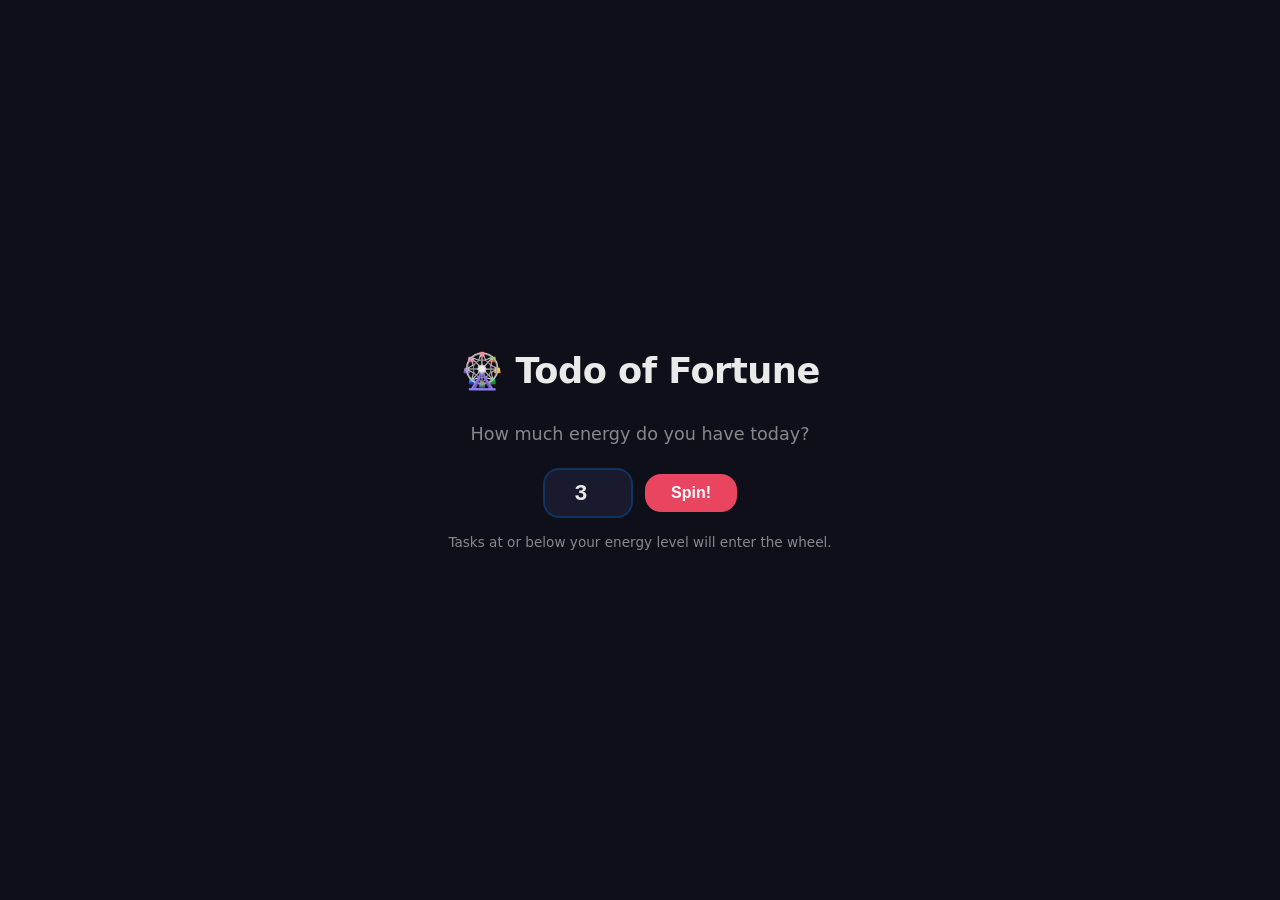
==== templates/index.html @ c22919f1 "Initial commit" ====
<!DOCTYPE html>
<html lang="en">
<head>
  <meta charset="UTF-8">
  <meta name="viewport" content="width=device-width, initial-scale=1.0">
  <title>Todo of Fortune</title>
  <link rel="stylesheet" href="/static/style.css">
</head>
<body>
  <div id="app">
    <h1>🎡 Todo of Fortune</h1>

    <!-- Energy input screen -->
    <div id="energy-screen" class="screen active">
      <p class="subtitle">How much energy do you have today?</p>
      <div class="energy-input-row">
        <input type="number" id="energy-input" min="1" value="3" />
        <button id="spin-btn" class="btn-primary">Spin!</button>
      </div>
      <p class="hint">Tasks at or below your energy level will enter the wheel.</p>
    </div>

    <!-- Wheel screen -->
    <div id="wheel-screen" class="screen">
      <canvas id="wheel-canvas" width="480" height="480"></canvas>
      <div id="wheel-pointer">▼</div>
      <p id="spinning-label" class="subtitle">Spinning…</p>
    </div>

    <!-- Result screen -->
    <div id="result-screen" class="screen">
      <div id="result-card">
        <div id="result-category"></div>
        <h2 id="result-name"></h2>
        <div id="result-meta">
          <span id="result-effort"></span>
          <span id="result-due"></span>
        </div>
        <div class="result-buttons">
          <button id="complete-btn" class="btn-primary">✓ Mark Complete</button>
          <button id="respin-btn" class="btn-secondary">↺ Spin Again</button>
        </div>
      </div>
    </div>

    <!-- No tasks screen -->
    <div id="notasks-screen" class="screen">
      <div class="no-tasks-box">
        <p>🎉 No tasks match that energy level!</p>
        <button id="retry-btn" class="btn-secondary">Try a different level</button>
      </div>
    </div>
  </div>

  <script src="/static/wheel.js"></script>
</body>
</html>
---- static/style.css ----
*, *::before, *::after { box-sizing: border-box; margin: 0; padding: 0; }

:root {
  --bg: #0f0f1a;
  --surface: #1a1a2e;
  --surface2: #16213e;
  --accent: #e94560;
  --accent2: #0f3460;
  --text: #eaeaea;
  --text-dim: #888;
  --radius: 16px;
}

body {
  background: var(--bg);
  color: var(--text);
  font-family: 'Segoe UI', system-ui, sans-serif;
  min-height: 100vh;
  display: flex;
  align-items: center;
  justify-content: center;
}

#app {
  width: 100%;
  max-width: 560px;
  padding: 2rem 1.5rem;
  text-align: center;
}

h1 {
  font-size: 2.2rem;
  font-weight: 800;
  margin-bottom: 2rem;
  letter-spacing: -0.5px;
}

.subtitle {
  font-size: 1.1rem;
  color: var(--text-dim);
  margin-bottom: 1.5rem;
}

.hint {
  font-size: 0.85rem;
  color: var(--text-dim);
  margin-top: 1rem;
}

/* ── Screens ─────────────────────────────────────────── */
.screen { display: none; }
.screen.active { display: block; }

/* ── Energy input ─────────────────────────────────────── */
.energy-input-row {
  display: flex;
  gap: 0.75rem;
  justify-content: center;
  align-items: center;
}

input[type="number"] {
  width: 90px;
  padding: 0.65rem 1rem;
  font-size: 1.4rem;
  font-weight: 700;
  text-align: center;
  background: var(--surface);
  border: 2px solid var(--accent2);
  border-radius: var(--radius);
  color: var(--text);
  outline: none;
  transition: border-color 0.2s;
}
input[type="number"]:focus { border-color: var(--accent); }

/* ── Buttons ──────────────────────────────────────────── */
.btn-primary, .btn-secondary {
  padding: 0.65rem 1.6rem;
  font-size: 1rem;
  font-weight: 700;
  border: none;
  border-radius: var(--radius);
  cursor: pointer;
  transition: transform 0.1s, opacity 0.2s;
}
.btn-primary:active, .btn-secondary:active { transform: scale(0.97); }
.btn-primary {
  background: var(--accent);
  color: #fff;
}
.btn-primary:hover { opacity: 0.88; }
.btn-secondary {
  background: var(--surface);
  color: var(--text);
  border: 2px solid var(--accent2);
}
.btn-secondary:hover { border-color: var(--accent); }

/* ── Wheel ────────────────────────────────────────────── */
#wheel-screen { position: relative; display: none; }
#wheel-screen.active { display: flex; flex-direction: column; align-items: center; gap: 0; }

#wheel-canvas {
  border-radius: 50%;
  box-shadow: 0 0 60px rgba(233, 69, 96, 0.35);
  max-width: 100%;
  height: auto;
}

#wheel-pointer {
  font-size: 2.5rem;
  color: var(--accent);
  margin-top: -0.5rem;
  filter: drop-shadow(0 2px 6px rgba(233,69,96,0.7));
  line-height: 1;
}

#spinning-label {
  margin-top: 1.2rem;
}

/* ── Result card ──────────────────────────────────────── */
#result-card {
  background: var(--surface);
  border: 2px solid var(--accent2);
  border-radius: var(--radius);
  padding: 2rem 1.5rem;
  text-align: center;
}

#result-category {
  display: inline-block;
  background: var(--accent2);
  color: var(--text-dim);
  font-size: 0.75rem;
  font-weight: 700;
  text-transform: uppercase;
  letter-spacing: 1px;
  padding: 0.25rem 0.75rem;
  border-radius: 999px;
  margin-bottom: 0.9rem;
}

#result-name {
  font-size: 1.8rem;
  font-weight: 800;
  margin-bottom: 1rem;
}

#result-meta {
  display: flex;
  justify-content: center;
  gap: 1rem;
  margin-bottom: 1.5rem;
  flex-wrap: wrap;
}

#result-effort, #result-due {
  background: var(--surface2);
  padding: 0.3rem 0.8rem;
  border-radius: 999px;
  font-size: 0.85rem;
  color: var(--text-dim);
}

.result-buttons {
  display: flex;
  gap: 0.75rem;
  justify-content: center;
  flex-wrap: wrap;
}

/* ── No tasks ─────────────────────────────────────────── */
.no-tasks-box {
  background: var(--surface);
  border: 2px dashed var(--accent2);
  border-radius: var(--radius);
  padding: 2.5rem 1.5rem;
}
.no-tasks-box p {
  font-size: 1.2rem;
  margin-bottom: 1.2rem;
}
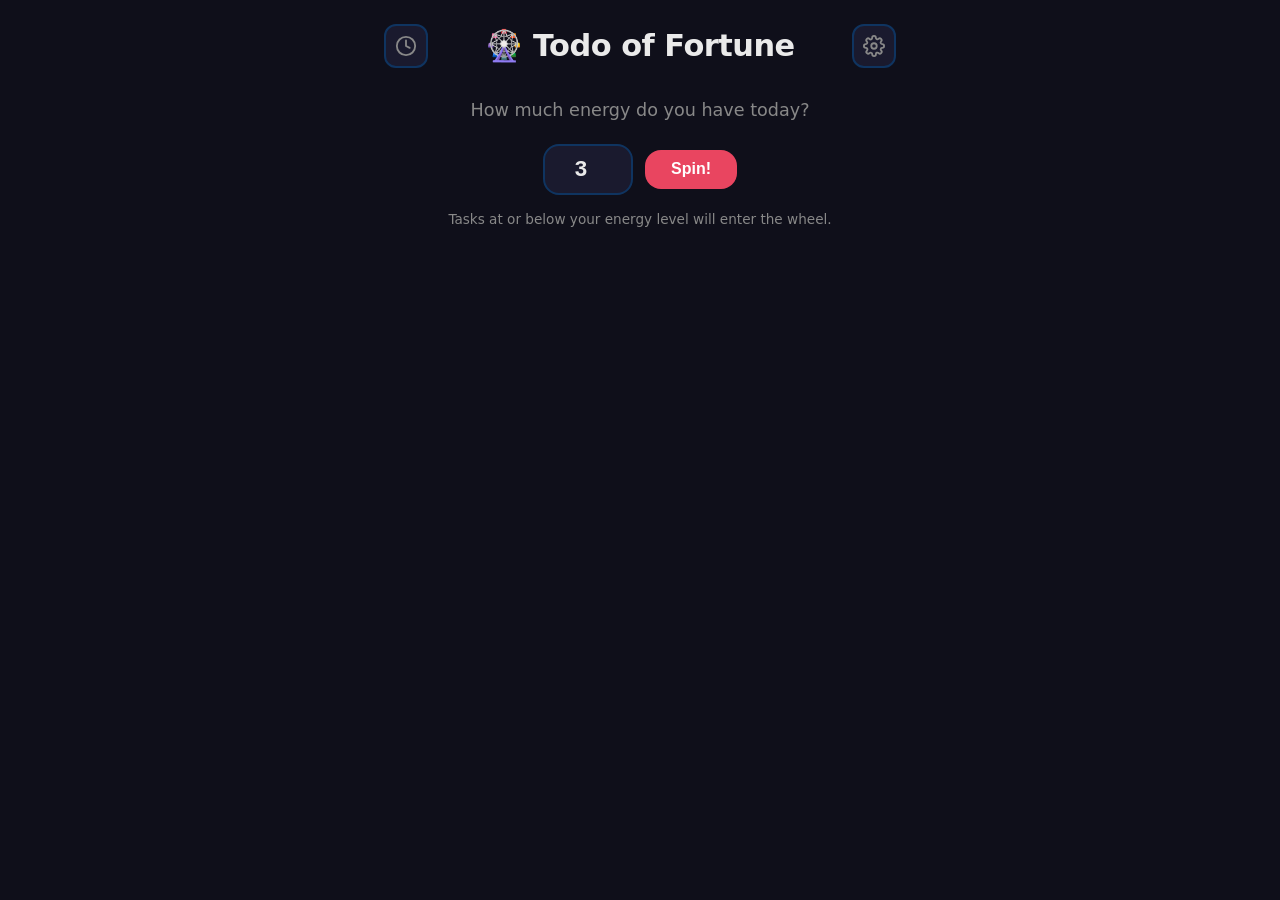
==== commit 6798b153: "Keep history" ====
--- a/templates/index.html
+++ b/templates/index.html
@@ -8,7 +8,22 @@
 </head>
 <body>
   <div id="app">
-    <h1>🎡 Todo of Fortune</h1>
+
+    <!-- Top nav -->
+    <div id="top-nav">
+      <button id="history-btn" class="icon-btn" title="History">
+        <svg xmlns="http://www.w3.org/2000/svg" width="22" height="22" viewBox="0 0 24 24" fill="none" stroke="currentColor" stroke-width="2" stroke-linecap="round" stroke-linejoin="round">
+          <circle cx="12" cy="12" r="10"/><polyline points="12 6 12 12 16 14"/>
+        </svg>
+      </button>
+      <h1>🎡 Todo of Fortune</h1>
+      <button id="settings-btn" class="icon-btn" title="Settings">
+        <svg xmlns="http://www.w3.org/2000/svg" width="22" height="22" viewBox="0 0 24 24" fill="none" stroke="currentColor" stroke-width="2" stroke-linecap="round" stroke-linejoin="round">
+          <circle cx="12" cy="12" r="3"/>
+          <path d="M19.4 15a1.65 1.65 0 0 0 .33 1.82l.06.06a2 2 0 0 1-2.83 2.83l-.06-.06a1.65 1.65 0 0 0-1.82-.33 1.65 1.65 0 0 0-1 1.51V21a2 2 0 0 1-4 0v-.09A1.65 1.65 0 0 0 9 19.4a1.65 1.65 0 0 0-1.82.33l-.06.06a2 2 0 0 1-2.83-2.83l.06-.06A1.65 1.65 0 0 0 4.68 15a1.65 1.65 0 0 0-1.51-1H3a2 2 0 0 1 0-4h.09A1.65 1.65 0 0 0 4.6 9a1.65 1.65 0 0 0-.33-1.82l-.06-.06a2 2 0 0 1 2.83-2.83l.06.06A1.65 1.65 0 0 0 9 4.68a1.65 1.65 0 0 0 1-1.51V3a2 2 0 0 1 4 0v.09a1.65 1.65 0 0 0 1 1.51 1.65 1.65 0 0 0 1.82-.33l.06-.06a2 2 0 0 1 2.83 2.83l-.06.06A1.65 1.65 0 0 0 19.4 9a1.65 1.65 0 0 0 1.51 1H21a2 2 0 0 1 0 4h-.09a1.65 1.65 0 0 0-1.51 1z"/>
+        </svg>
+      </button>
+    </div>
 
     <!-- Energy input screen -->
     <div id="energy-screen" class="screen active">
@@ -22,8 +37,8 @@
 
     <!-- Wheel screen -->
     <div id="wheel-screen" class="screen">
+      <div id="wheel-pointer">▼</div>
       <canvas id="wheel-canvas" width="480" height="480"></canvas>
-      <div id="wheel-pointer">▼</div>
       <p id="spinning-label" class="subtitle">Spinning…</p>
     </div>
 
@@ -50,6 +65,45 @@
         <button id="retry-btn" class="btn-secondary">Try a different level</button>
       </div>
     </div>
+
+    <!-- History screen -->
+    <div id="history-screen" class="screen">
+      <div id="history-header">
+        <button id="history-back" class="btn-secondary btn-sm">← Back</button>
+        <h2>Completed Tasks</h2>
+      </div>
+      <div id="history-list"></div>
+      <p id="history-empty" class="hint" style="display:none">No completed tasks yet.</p>
+    </div>
+
+  </div>
+
+  <!-- Settings modal -->
+  <div id="settings-modal" class="modal-overlay hidden">
+    <div class="modal-box">
+      <div class="modal-header">
+        <h3>Settings</h3>
+        <button id="settings-close" class="icon-btn">✕</button>
+      </div>
+      <div class="modal-body">
+        <div class="setting-row">
+          <div class="setting-label">
+            <span>Spin duration</span>
+            <span id="duration-val" class="setting-value">4s</span>
+          </div>
+          <input type="range" id="duration-slider" min="1" max="15" value="4" step="1">
+          <div class="slider-hints"><span>1s</span><span>15s</span></div>
+        </div>
+        <div class="setting-row">
+          <div class="setting-label">
+            <span>Due date effect</span>
+            <span id="weight-val" class="setting-value">1.0</span>
+          </div>
+          <input type="range" id="weight-slider" min="0" max="1" value="1" step="0.05">
+          <div class="slider-hints"><span>Off</span><span>Full</span></div>
+        </div>
+      </div>
+    </div>
   </div>
 
   <script src="/static/wheel.js"></script>
--- a/static/style.css
+++ b/static/style.css
@@ -17,23 +17,49 @@
   font-family: 'Segoe UI', system-ui, sans-serif;
   min-height: 100vh;
   display: flex;
-  align-items: center;
+  align-items: flex-start;
   justify-content: center;
 }
 
 #app {
   width: 100%;
   max-width: 560px;
-  padding: 2rem 1.5rem;
+  padding: 1.5rem 1.5rem 2rem;
   text-align: center;
 }
 
+/* ── Top nav ──────────────────────────────────────────── */
+#top-nav {
+  display: flex;
+  align-items: center;
+  justify-content: space-between;
+  margin-bottom: 2rem;
+}
+
 h1 {
-  font-size: 2.2rem;
+  font-size: 1.9rem;
   font-weight: 800;
-  margin-bottom: 2rem;
   letter-spacing: -0.5px;
-}
+  flex: 1;
+  text-align: center;
+}
+
+.icon-btn {
+  background: var(--surface);
+  border: 2px solid var(--accent2);
+  color: var(--text-dim);
+  border-radius: 12px;
+  width: 44px;
+  height: 44px;
+  display: flex;
+  align-items: center;
+  justify-content: center;
+  cursor: pointer;
+  transition: border-color 0.2s, color 0.2s;
+  flex-shrink: 0;
+  font-size: 1rem;
+}
+.icon-btn:hover { border-color: var(--accent); color: var(--text); }
 
 .subtitle {
   font-size: 1.1rem;
@@ -96,10 +122,26 @@
   border: 2px solid var(--accent2);
 }
 .btn-secondary:hover { border-color: var(--accent); }
+.btn-sm { padding: 0.4rem 1rem; font-size: 0.9rem; }
 
 /* ── Wheel ────────────────────────────────────────────── */
-#wheel-screen { position: relative; display: none; }
-#wheel-screen.active { display: flex; flex-direction: column; align-items: center; gap: 0; }
+#wheel-screen { position: relative; }
+#wheel-screen.active {
+  display: flex;
+  flex-direction: column;
+  align-items: center;
+}
+
+/* Pointer sits ABOVE the canvas, pointing down at the top of the wheel */
+#wheel-pointer {
+  font-size: 2.5rem;
+  color: var(--accent);
+  margin-bottom: -1.4rem; /* overlap so the tip sits just above the canvas rim */
+  position: relative;
+  z-index: 10;
+  line-height: 1;
+  filter: drop-shadow(0 3px 8px rgba(233,69,96,0.8));
+}
 
 #wheel-canvas {
   border-radius: 50%;
@@ -108,14 +150,6 @@
   height: auto;
 }
 
-#wheel-pointer {
-  font-size: 2.5rem;
-  color: var(--accent);
-  margin-top: -0.5rem;
-  filter: drop-shadow(0 2px 6px rgba(233,69,96,0.7));
-  line-height: 1;
-}
-
 #spinning-label {
   margin-top: 1.2rem;
 }
@@ -182,3 +216,110 @@
   font-size: 1.2rem;
   margin-bottom: 1.2rem;
 }
+
+/* ── History screen ───────────────────────────────────── */
+#history-header {
+  display: flex;
+  align-items: center;
+  gap: 1rem;
+  margin-bottom: 1.5rem;
+  text-align: left;
+}
+#history-header h2 {
+  font-size: 1.4rem;
+  font-weight: 800;
+}
+
+.history-item {
+  display: flex;
+  align-items: center;
+  gap: 0.75rem;
+  background: var(--surface);
+  border: 1px solid var(--accent2);
+  border-radius: 12px;
+  padding: 0.85rem 1rem;
+  margin-bottom: 0.6rem;
+  text-align: left;
+}
+.history-name {
+  flex: 1;
+  font-weight: 600;
+  font-size: 0.95rem;
+}
+.history-cat {
+  background: var(--accent2);
+  color: var(--text-dim);
+  font-size: 0.7rem;
+  font-weight: 700;
+  text-transform: uppercase;
+  letter-spacing: 0.8px;
+  padding: 0.2rem 0.6rem;
+  border-radius: 999px;
+  white-space: nowrap;
+}
+.history-date {
+  font-size: 0.8rem;
+  color: var(--text-dim);
+  white-space: nowrap;
+}
+
+/* ── Settings modal ───────────────────────────────────── */
+.modal-overlay {
+  position: fixed;
+  inset: 0;
+  background: rgba(0, 0, 0, 0.72);
+  display: flex;
+  align-items: center;
+  justify-content: center;
+  z-index: 200;
+}
+.modal-overlay.hidden { display: none; }
+
+.modal-box {
+  background: var(--surface);
+  border: 2px solid var(--accent2);
+  border-radius: var(--radius);
+  width: min(420px, 90vw);
+  padding: 1.5rem;
+}
+
+.modal-header {
+  display: flex;
+  align-items: center;
+  justify-content: space-between;
+  margin-bottom: 1.5rem;
+}
+.modal-header h3 {
+  font-size: 1.2rem;
+  font-weight: 800;
+}
+
+.setting-row {
+  margin-bottom: 1.5rem;
+}
+.setting-label {
+  display: flex;
+  justify-content: space-between;
+  align-items: baseline;
+  margin-bottom: 0.5rem;
+  font-size: 0.95rem;
+}
+.setting-value {
+  font-weight: 700;
+  color: var(--accent);
+  font-size: 1rem;
+}
+
+input[type="range"] {
+  width: 100%;
+  accent-color: var(--accent);
+  cursor: pointer;
+  height: 6px;
+}
+.slider-hints {
+  display: flex;
+  justify-content: space-between;
+  font-size: 0.75rem;
+  color: var(--text-dim);
+  margin-top: 0.3rem;
+}
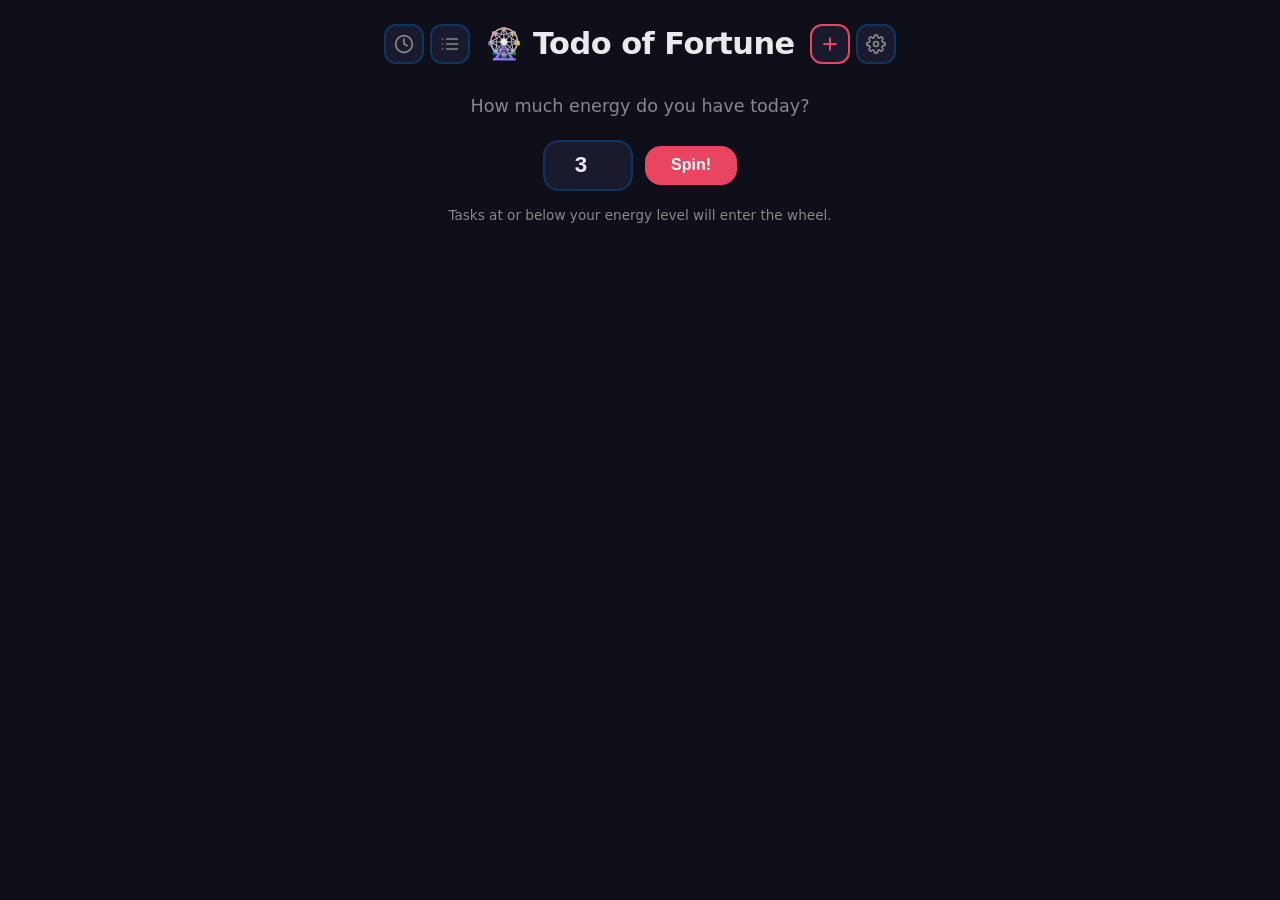
==== commit 2aeb7910: "Edit todos" ====
--- a/templates/index.html
+++ b/templates/index.html
@@ -11,18 +11,33 @@
 
     <!-- Top nav -->
     <div id="top-nav">
-      <button id="history-btn" class="icon-btn" title="History">
-        <svg xmlns="http://www.w3.org/2000/svg" width="22" height="22" viewBox="0 0 24 24" fill="none" stroke="currentColor" stroke-width="2" stroke-linecap="round" stroke-linejoin="round">
-          <circle cx="12" cy="12" r="10"/><polyline points="12 6 12 12 16 14"/>
-        </svg>
-      </button>
+      <div class="nav-left">
+        <button id="history-btn" class="icon-btn" title="History">
+          <svg xmlns="http://www.w3.org/2000/svg" width="20" height="20" viewBox="0 0 24 24" fill="none" stroke="currentColor" stroke-width="2" stroke-linecap="round" stroke-linejoin="round">
+            <circle cx="12" cy="12" r="10"/><polyline points="12 6 12 12 16 14"/>
+          </svg>
+        </button>
+        <button id="todos-btn" class="icon-btn" title="View Todos">
+          <svg xmlns="http://www.w3.org/2000/svg" width="20" height="20" viewBox="0 0 24 24" fill="none" stroke="currentColor" stroke-width="2" stroke-linecap="round" stroke-linejoin="round">
+            <line x1="8" y1="6" x2="21" y2="6"/><line x1="8" y1="12" x2="21" y2="12"/><line x1="8" y1="18" x2="21" y2="18"/>
+            <line x1="3" y1="6" x2="3.01" y2="6"/><line x1="3" y1="12" x2="3.01" y2="12"/><line x1="3" y1="18" x2="3.01" y2="18"/>
+          </svg>
+        </button>
+      </div>
       <h1>🎡 Todo of Fortune</h1>
-      <button id="settings-btn" class="icon-btn" title="Settings">
-        <svg xmlns="http://www.w3.org/2000/svg" width="22" height="22" viewBox="0 0 24 24" fill="none" stroke="currentColor" stroke-width="2" stroke-linecap="round" stroke-linejoin="round">
-          <circle cx="12" cy="12" r="3"/>
-          <path d="M19.4 15a1.65 1.65 0 0 0 .33 1.82l.06.06a2 2 0 0 1-2.83 2.83l-.06-.06a1.65 1.65 0 0 0-1.82-.33 1.65 1.65 0 0 0-1 1.51V21a2 2 0 0 1-4 0v-.09A1.65 1.65 0 0 0 9 19.4a1.65 1.65 0 0 0-1.82.33l-.06.06a2 2 0 0 1-2.83-2.83l.06-.06A1.65 1.65 0 0 0 4.68 15a1.65 1.65 0 0 0-1.51-1H3a2 2 0 0 1 0-4h.09A1.65 1.65 0 0 0 4.6 9a1.65 1.65 0 0 0-.33-1.82l-.06-.06a2 2 0 0 1 2.83-2.83l.06.06A1.65 1.65 0 0 0 9 4.68a1.65 1.65 0 0 0 1-1.51V3a2 2 0 0 1 4 0v.09a1.65 1.65 0 0 0 1 1.51 1.65 1.65 0 0 0 1.82-.33l.06-.06a2 2 0 0 1 2.83 2.83l-.06.06A1.65 1.65 0 0 0 19.4 9a1.65 1.65 0 0 0 1.51 1H21a2 2 0 0 1 0 4h-.09a1.65 1.65 0 0 0-1.51 1z"/>
-        </svg>
-      </button>
+      <div class="nav-right">
+        <button id="add-todo-btn" class="icon-btn icon-btn--accent" title="Add Todo">
+          <svg xmlns="http://www.w3.org/2000/svg" width="20" height="20" viewBox="0 0 24 24" fill="none" stroke="currentColor" stroke-width="2.5" stroke-linecap="round" stroke-linejoin="round">
+            <line x1="12" y1="5" x2="12" y2="19"/><line x1="5" y1="12" x2="19" y2="12"/>
+          </svg>
+        </button>
+        <button id="settings-btn" class="icon-btn" title="Settings">
+          <svg xmlns="http://www.w3.org/2000/svg" width="20" height="20" viewBox="0 0 24 24" fill="none" stroke="currentColor" stroke-width="2" stroke-linecap="round" stroke-linejoin="round">
+            <circle cx="12" cy="12" r="3"/>
+            <path d="M19.4 15a1.65 1.65 0 0 0 .33 1.82l.06.06a2 2 0 0 1-2.83 2.83l-.06-.06a1.65 1.65 0 0 0-1.82-.33 1.65 1.65 0 0 0-1 1.51V21a2 2 0 0 1-4 0v-.09A1.65 1.65 0 0 0 9 19.4a1.65 1.65 0 0 0-1.82.33l-.06.06a2 2 0 0 1-2.83-2.83l.06-.06A1.65 1.65 0 0 0 4.68 15a1.65 1.65 0 0 0-1.51-1H3a2 2 0 0 1 0-4h.09A1.65 1.65 0 0 0 4.6 9a1.65 1.65 0 0 0-.33-1.82l-.06-.06a2 2 0 0 1 2.83-2.83l.06.06A1.65 1.65 0 0 0 9 4.68a1.65 1.65 0 0 0 1-1.51V3a2 2 0 0 1 4 0v.09a1.65 1.65 0 0 0 1 1.51 1.65 1.65 0 0 0 1.82-.33l.06-.06a2 2 0 0 1 2.83 2.83l-.06.06A1.65 1.65 0 0 0 19.4 9a1.65 1.65 0 0 0 1.51 1H21a2 2 0 0 1 0 4h-.09a1.65 1.65 0 0 0-1.51 1z"/>
+          </svg>
+        </button>
+      </div>
     </div>
 
     <!-- Energy input screen -->
@@ -53,6 +68,7 @@
         </div>
         <div class="result-buttons">
           <button id="complete-btn" class="btn-primary">✓ Mark Complete</button>
+          <button id="notdone-btn" class="btn-secondary">… Not done yet</button>
           <button id="respin-btn" class="btn-secondary">↺ Spin Again</button>
         </div>
       </div>
@@ -74,6 +90,17 @@
       </div>
       <div id="history-list"></div>
       <p id="history-empty" class="hint" style="display:none">No completed tasks yet.</p>
+    </div>
+
+    <!-- Todos screen -->
+    <div id="todos-screen" class="screen">
+      <div id="todos-header">
+        <button id="todos-back" class="btn-secondary btn-sm">← Back</button>
+        <h2>My Todos</h2>
+        <button id="todos-add-btn" class="btn-primary btn-sm">+ New</button>
+      </div>
+      <div id="todos-list"></div>
+      <p id="todos-empty" class="hint" style="display:none">No todos yet. Add one!</p>
     </div>
 
   </div>
@@ -102,6 +129,60 @@
           <input type="range" id="weight-slider" min="0" max="1" value="1" step="0.05">
           <div class="slider-hints"><span>Off</span><span>Full</span></div>
         </div>
+        <div class="graph-section">
+          <p class="graph-title">Selection weight vs. days to due date</p>
+          <canvas id="weight-graph" width="360" height="130"></canvas>
+        </div>
+        <div class="setting-row setting-row--colors">
+          <div class="setting-label"><span>Category colours</span></div>
+          <div id="category-colors-list"></div>
+        </div>
+      </div>
+    </div>
+  </div>
+
+  <!-- Add / Edit Todo modal -->
+  <div id="todo-modal" class="modal-overlay hidden">
+    <div class="modal-box modal-box--form">
+      <div class="modal-header">
+        <h3 id="todo-modal-title">Add Todo</h3>
+        <button id="todo-modal-close" class="icon-btn">✕</button>
+      </div>
+      <div class="modal-body">
+        <div class="form-row">
+          <label for="todo-name">Name</label>
+          <input type="text" id="todo-name" class="form-input" placeholder="Task name" autocomplete="off" />
+        </div>
+        <div class="form-row">
+          <label for="todo-category">Category</label>
+          <input type="text" id="todo-category" class="form-input" list="cat-suggestions" placeholder="e.g. household, hobbies" autocomplete="off" />
+          <datalist id="cat-suggestions"></datalist>
+        </div>
+        <div class="form-row">
+          <label for="todo-effort">Effort (1–10)</label>
+          <input type="number" id="todo-effort" class="form-input" min="1" max="10" value="3" />
+        </div>
+        <div class="form-row">
+          <label for="todo-due">Due date <span class="label-optional">(optional)</span></label>
+          <input type="date" id="todo-due" class="form-input" />
+        </div>
+        <div class="form-row form-row--inline">
+          <label for="todo-recurring">Recurring</label>
+          <label class="toggle">
+            <input type="checkbox" id="todo-recurring" />
+            <span class="toggle-track"></span>
+          </label>
+        </div>
+        <div class="form-row" id="todo-rate-row">
+          <label for="todo-rate">Frequency</label>
+          <input type="text" id="todo-rate" class="form-input" placeholder="e.g. 1 week, 2 weeks, 1 month" />
+          <p class="form-hint">Natural language: "1 week", "2 weeks", "1 month", "3 months"</p>
+        </div>
+        <p id="todo-error" class="form-error" style="display:none"></p>
+        <div class="form-buttons">
+          <button id="todo-save-btn" class="btn-primary">Save</button>
+          <button id="todo-cancel-btn" class="btn-secondary">Cancel</button>
+        </div>
       </div>
     </div>
   </div>
--- a/static/style.css
+++ b/static/style.css
@@ -36,6 +36,12 @@
   margin-bottom: 2rem;
 }
 
+.nav-left, .nav-right {
+  display: flex;
+  gap: 0.4rem;
+  flex-shrink: 0;
+}
+
 h1 {
   font-size: 1.9rem;
   font-weight: 800;
@@ -49,17 +55,25 @@
   border: 2px solid var(--accent2);
   color: var(--text-dim);
   border-radius: 12px;
-  width: 44px;
-  height: 44px;
+  width: 40px;
+  height: 40px;
   display: flex;
   align-items: center;
   justify-content: center;
   cursor: pointer;
-  transition: border-color 0.2s, color 0.2s;
+  transition: border-color 0.2s, color 0.2s, background 0.2s;
   flex-shrink: 0;
   font-size: 1rem;
 }
 .icon-btn:hover { border-color: var(--accent); color: var(--text); }
+.icon-btn--accent {
+  border-color: var(--accent);
+  color: var(--accent);
+}
+.icon-btn--accent:hover {
+  background: var(--accent);
+  color: #fff;
+}
 
 .subtitle {
   font-size: 1.1rem;
@@ -262,6 +276,23 @@
   color: var(--text-dim);
   white-space: nowrap;
 }
+.history-status {
+  font-size: 0.7rem;
+  font-weight: 700;
+  text-transform: uppercase;
+  letter-spacing: 0.6px;
+  padding: 0.2rem 0.55rem;
+  border-radius: 999px;
+  white-space: nowrap;
+}
+.history-status--done {
+  background: rgba(0, 131, 0, 0.2);
+  color: #1baf7a;
+}
+.history-status--skipped {
+  background: rgba(255, 255, 255, 0.06);
+  color: var(--text-dim);
+}
 
 /* ── Settings modal ───────────────────────────────────── */
 .modal-overlay {
@@ -323,3 +354,263 @@
   color: var(--text-dim);
   margin-top: 0.3rem;
 }
+
+/* ── Weight graph (inside settings modal) ─────────────── */
+.graph-section {
+  margin-top: 1rem;
+}
+.graph-title {
+  font-size: 0.75rem;
+  color: var(--text-dim);
+  margin-bottom: 0.5rem;
+  text-align: center;
+  letter-spacing: 0.3px;
+}
+#weight-graph {
+  display: block;
+  width: 100%;
+  height: auto;
+  border-radius: 8px;
+  border: 1px solid var(--accent2);
+}
+
+/* ── Category colours (inside settings modal) ─────────── */
+.setting-row--colors {
+  margin-top: 1.2rem;
+  padding-top: 1.2rem;
+  border-top: 1px solid rgba(255,255,255,0.07);
+}
+
+#category-colors-list {
+  margin-top: 0.75rem;
+  display: flex;
+  flex-direction: column;
+  gap: 0.5rem;
+}
+
+.color-row {
+  display: flex;
+  align-items: center;
+  gap: 0.75rem;
+}
+
+.cat-color-input {
+  width: 34px;
+  height: 34px;
+  border: 2px solid var(--accent2);
+  border-radius: 8px;
+  cursor: pointer;
+  padding: 2px;
+  background: var(--surface2);
+  flex-shrink: 0;
+}
+.cat-color-input:hover { border-color: var(--accent); }
+
+.color-label {
+  font-size: 0.9rem;
+  text-transform: capitalize;
+  flex: 1;
+}
+
+.color-reset-btn {
+  font-size: 0.75rem;
+  background: none;
+  border: 1px solid var(--accent2);
+  color: var(--text-dim);
+  border-radius: 6px;
+  padding: 0.2rem 0.5rem;
+  cursor: pointer;
+}
+.color-reset-btn:hover { border-color: var(--accent); color: var(--text); }
+
+/* ── Todos screen ─────────────────────────────────────── */
+#todos-header {
+  display: flex;
+  align-items: center;
+  gap: 0.75rem;
+  margin-bottom: 1.25rem;
+}
+#todos-header h2 {
+  flex: 1;
+  font-size: 1.4rem;
+  font-weight: 800;
+  text-align: left;
+}
+
+.todo-item {
+  background: var(--surface);
+  border: 1px solid var(--accent2);
+  border-radius: 12px;
+  padding: 0.8rem 1rem;
+  margin-bottom: 0.55rem;
+}
+
+.todo-item-header {
+  display: flex;
+  align-items: flex-start;
+  gap: 0.5rem;
+  margin-bottom: 0.4rem;
+}
+
+.todo-name {
+  flex: 1;
+  font-weight: 600;
+  font-size: 0.95rem;
+  line-height: 1.3;
+}
+
+.todo-actions {
+  display: flex;
+  gap: 0.35rem;
+  flex-shrink: 0;
+}
+
+.icon-btn-sm {
+  background: var(--surface2);
+  border: 1px solid var(--accent2);
+  color: var(--text-dim);
+  border-radius: 7px;
+  width: 28px;
+  height: 28px;
+  display: flex;
+  align-items: center;
+  justify-content: center;
+  cursor: pointer;
+  font-size: 0.85rem;
+  transition: border-color 0.15s, color 0.15s;
+}
+.icon-btn-sm:hover { border-color: var(--accent); color: var(--text); }
+.icon-btn-sm.delete-btn:hover { border-color: #e94560; color: #e94560; }
+
+.todo-meta {
+  display: flex;
+  gap: 0.5rem;
+  flex-wrap: wrap;
+  align-items: center;
+}
+
+.todo-chip {
+  font-size: 0.72rem;
+  font-weight: 600;
+  padding: 0.18rem 0.55rem;
+  border-radius: 999px;
+  white-space: nowrap;
+}
+.todo-chip--cat {
+  background: var(--accent2);
+  color: var(--text-dim);
+  text-transform: uppercase;
+  letter-spacing: 0.6px;
+}
+.todo-chip--effort {
+  background: var(--surface2);
+  color: var(--text-dim);
+}
+.todo-chip--due {
+  background: var(--surface2);
+  color: var(--text-dim);
+}
+.todo-chip--recurring {
+  background: rgba(57,135,229,0.15);
+  color: #3987e5;
+}
+
+/* ── Add / Edit Todo modal ────────────────────────────── */
+.modal-box--form {
+  max-height: 90vh;
+  overflow-y: auto;
+}
+
+.form-row {
+  margin-bottom: 1rem;
+}
+
+.form-row label {
+  display: block;
+  font-size: 0.82rem;
+  color: var(--text-dim);
+  margin-bottom: 0.35rem;
+  font-weight: 500;
+}
+
+.label-optional {
+  font-weight: 400;
+  font-style: italic;
+  opacity: 0.7;
+}
+
+.form-input {
+  width: 100%;
+  padding: 0.55rem 0.85rem;
+  background: var(--surface2);
+  border: 1.5px solid var(--accent2);
+  border-radius: 10px;
+  color: var(--text);
+  font-size: 0.95rem;
+  font-family: inherit;
+  outline: none;
+  transition: border-color 0.2s;
+  box-sizing: border-box;
+}
+.form-input:focus { border-color: var(--accent); }
+.form-input:disabled { opacity: 0.35; pointer-events: none; }
+
+.form-row--inline {
+  display: flex;
+  align-items: center;
+  justify-content: space-between;
+}
+.form-row--inline label {
+  margin-bottom: 0;
+  font-size: 0.95rem;
+  color: var(--text);
+}
+
+/* Toggle switch */
+.toggle {
+  position: relative;
+  display: inline-block;
+  width: 44px;
+  height: 24px;
+  flex-shrink: 0;
+}
+.toggle input { opacity: 0; width: 0; height: 0; }
+.toggle-track {
+  position: absolute;
+  inset: 0;
+  background: var(--accent2);
+  border-radius: 999px;
+  cursor: pointer;
+  transition: background 0.2s;
+}
+.toggle-track::after {
+  content: "";
+  position: absolute;
+  width: 18px;
+  height: 18px;
+  left: 3px;
+  top: 3px;
+  background: #fff;
+  border-radius: 50%;
+  transition: transform 0.2s;
+}
+.toggle input:checked + .toggle-track { background: var(--accent); }
+.toggle input:checked + .toggle-track::after { transform: translateX(20px); }
+
+.form-hint {
+  font-size: 0.75rem;
+  color: var(--text-dim);
+  margin-top: 0.35rem;
+}
+
+.form-error {
+  color: var(--accent);
+  font-size: 0.85rem;
+  margin-top: 0.25rem;
+}
+
+.form-buttons {
+  display: flex;
+  gap: 0.75rem;
+  margin-top: 1.25rem;
+}
